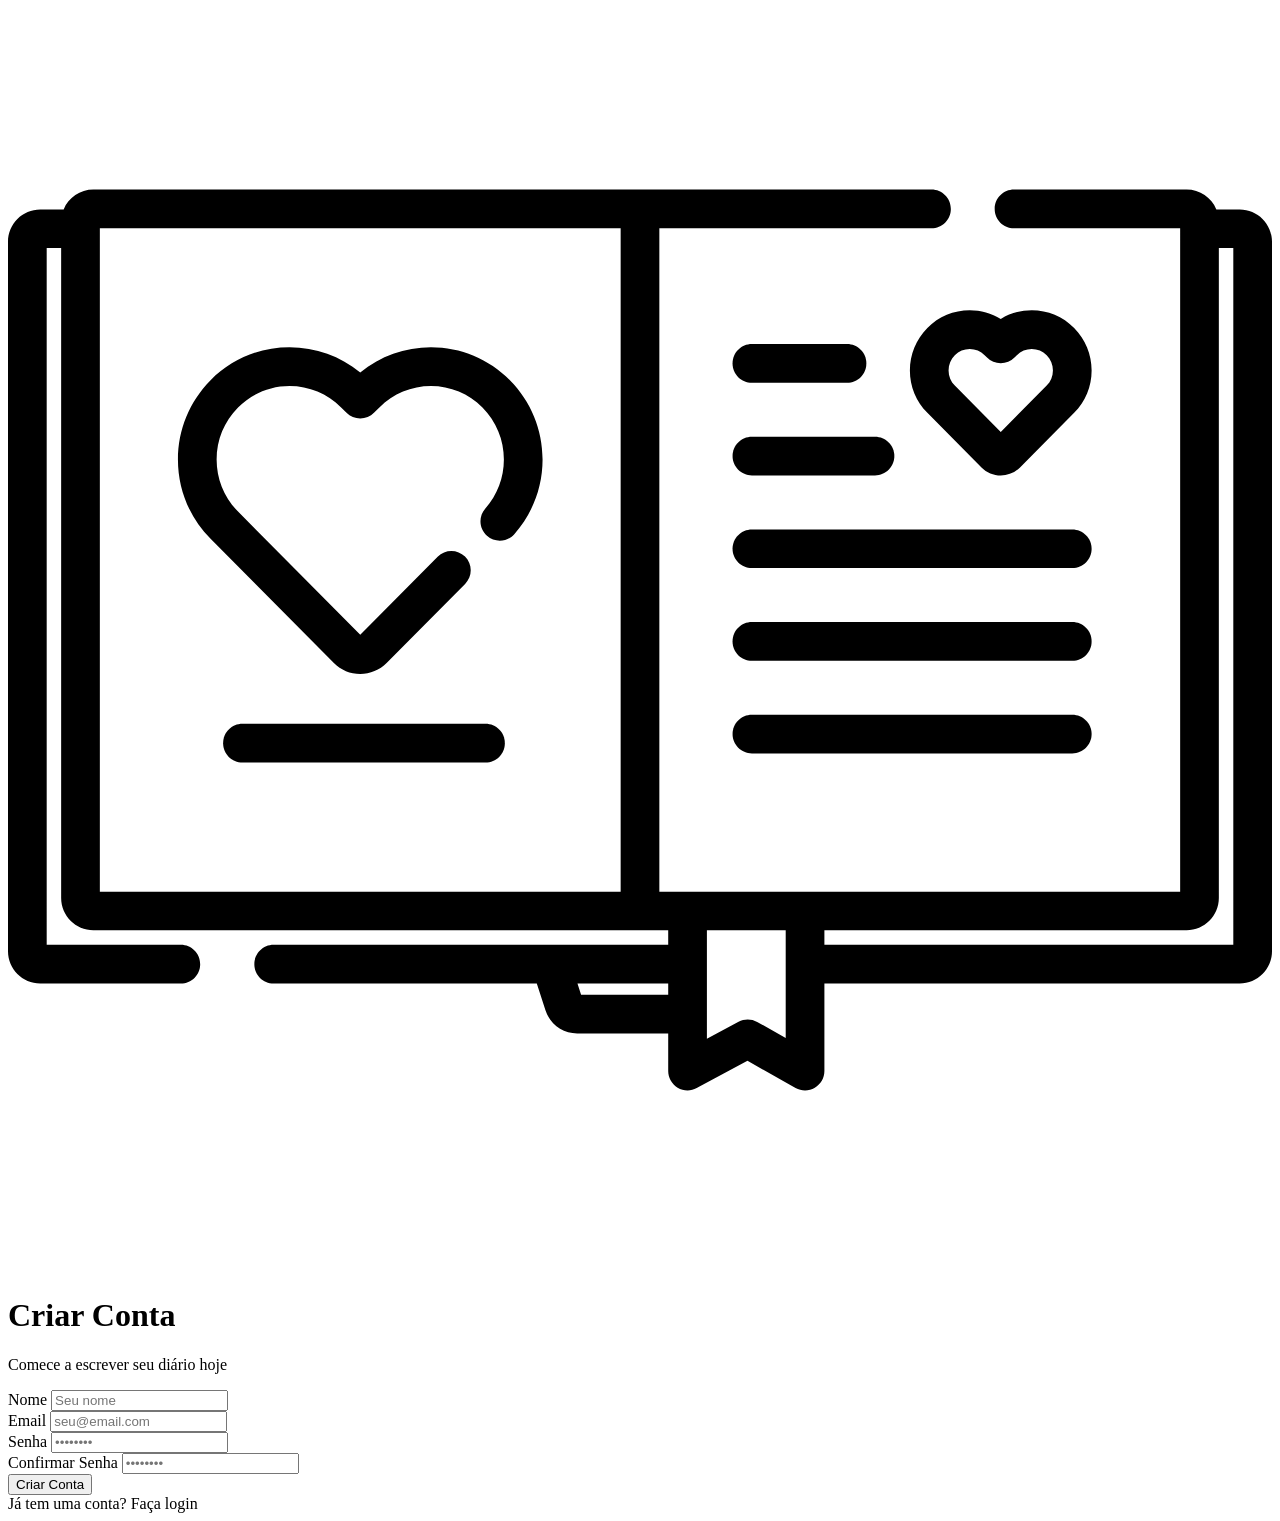
==== src/main/resources/templates/cadastro.html @ 06ce8e43 "Adiciona landing page, login, cadastro e dashboard com Thymeleaf" ====
<!DOCTYPE html>
<html lang="pt-BR" xmlns:th="http://thymeleaf.org">
<head>
    <meta charset="UTF-8">
    <meta name="viewport" content="width=device-width, initial-scale=1.0">
    <title>Cadastro - Dear Diary</title>
    
    <!--Fontes-->
    <link rel="preconnect" href="https://fonts.googleapis.com">
    <link rel="preconnect" href="https://fonts.gstatic.com" crossorigin>
    <link href="https://fonts.googleapis.com/css2?family=Abril+Fatface&family=Parisienne&family=Poppins&family=Unna:wght@400;700&display=swap" rel="stylesheet">
    
    <link rel="stylesheet" th:href="@{/css/styles-cadastro.css}">
</head>
<body>
    <div class="register-container">
        <div class="logo-container">
            <div class="logo-circle">
                <svg class="logo-icon" version="1.1" id="Layer_1" xmlns="http://www.w3.org/2000/svg" xmlns:xlink="http://www.w3.org/1999/xlink" viewBox="0 0 512 512" xml:space="preserve">
                    <g id="SVGRepo_bgCarrier" stroke-width="0"></g>
                    <g id="SVGRepo_tracerCarrier" stroke-linecap="round" stroke-linejoin="round" stroke="#CCCCCC" stroke-width="8.192"></g>
                    <g id="SVGRepo_iconCarrier">
                    <g> <g> <path d="M193.415,289.959H94.977c-4.328,0-7.837,3.508-7.837,7.837c0,4.329,3.509,7.837,7.837,7.837h98.438 c4.328,0,7.837-3.508,7.837-7.837C201.252,293.466,197.744,289.959,193.415,289.959z"></path></g></g>
                    <g> <g> <path d="M203.308,150.743c-8.546-8.602-19.908-13.34-31.995-13.34c-10.56,0-20.568,3.616-28.628,10.269 c-8.059-6.652-18.067-10.269-28.629-10.269c-12.087,0-23.45,4.738-31.996,13.341c-8.529,8.59-13.226,20.002-13.226,32.137 c0,12.14,4.698,23.553,13.224,32.137l49.947,50.331c2.85,2.87,6.643,4.451,10.679,4.451c3.976,0,7.867-1.622,10.681-4.453 l31.795-32.039c3.048-3.072,3.029-8.034-0.042-11.082c-3.073-3.05-8.034-3.031-11.083,0.042l-31.35,31.59l-49.504-49.883 c-5.593-5.63-8.674-13.121-8.674-21.093c0-7.968,3.08-15.459,8.674-21.092c5.58-5.618,12.994-8.712,20.875-8.712 c7.882,0,15.295,3.094,20.876,8.712l2.193,2.208c1.471,1.482,3.473,2.314,5.561,2.314s4.09-0.834,5.56-2.314l2.191-2.207 c5.583-5.618,12.996-8.713,20.876-8.713s15.293,3.094,20.874,8.711c5.594,5.635,8.675,13.126,8.675,21.093 c0,7.35-2.666,14.399-7.505,19.849c-2.875,3.237-2.58,8.19,0.656,11.064c3.237,2.875,8.19,2.58,11.063-0.656 c7.39-8.322,11.459-19.067,11.459-30.257C216.535,170.748,211.838,159.336,203.308,150.743z"></path> </g> </g>
                    <g> <g> <path d="M498.939,81.584h-9.481c-1.976-4.708-6.632-8.025-12.049-8.025H407.51c-4.329,0-7.837,3.508-7.837,7.837 c0,4.329,3.508,7.837,7.837,7.837h67.286v268.695h-210.96V89.233h110.237c4.329,0,7.837-3.508,7.837-7.837 c0-4.329-3.508-7.837-7.837-7.837H34.591c-5.418,0-10.073,3.316-12.049,8.025h-9.481C5.859,81.584,0,87.443,0,94.645v287.446 c0,7.202,5.859,13.061,13.061,13.061h56.947c4.328,0,7.837-3.508,7.837-7.837c0-4.328-3.509-7.837-7.837-7.837H15.673V97.258 h5.857v263.284c0,7.202,5.859,13.061,13.061,13.061h216.184h16.652v5.876H107.623c-4.328,0-7.837,3.509-7.837,7.837 c0,4.329,3.509,7.837,7.837,7.837h106.573l3.509,10.84c1.811,5.594,6.973,9.354,12.845,9.354h36.877v15.257 c0,2.758,1.448,5.311,3.814,6.726c2.367,1.414,5.301,1.482,7.729,0.179l20.566-11.042l19.475,10.967 c1.195,0.673,2.52,1.008,3.846,1.008c1.368,0,2.733-0.357,3.955-1.071c2.404-1.405,3.882-3.981,3.882-6.766v-35.45h168.245 c7.202,0,13.061-5.859,13.061-13.061V94.645C512,87.444,506.141,81.584,498.939,81.584z M248.163,357.929H37.204V89.233h210.96 V357.929z M267.428,399.673h-0.001h-35.292l-1.463-4.52h36.756V399.673z M295.918,410.616l-12.819,6.883v-43.896h31.92v43.593 l-11.547-6.504C301.132,409.375,298.283,409.346,295.918,410.616z M496.327,379.479H330.693v-5.877h146.714 c7.203,0,13.061-5.859,13.061-13.061V97.258h5.858V379.479z"></path> </g> </g>
                    <g> <g> <path d="M339.854,136.121h-38.528c-4.329,0-7.837,3.508-7.837,7.837c0,4.328,3.508,7.837,7.837,7.837h38.528 c4.329,0,7.837-3.509,7.837-7.837C347.691,139.629,344.183,136.121,339.854,136.121z"></path> </g> </g>
                    <g> <g> <path d="M351.186,173.657h-49.859c-4.329,0-7.837,3.508-7.837,7.837c0,4.329,3.508,7.837,7.837,7.837h49.859 c4.329,0,7.837-3.508,7.837-7.837C359.023,177.165,355.515,173.657,351.186,173.657z"></path> </g> </g>
                    <g> <g> <path d="M431.098,211.194H301.327c-4.329,0-7.837,3.508-7.837,7.837c0,4.329,3.508,7.837,7.837,7.837h129.771 c4.329,0,7.837-3.508,7.837-7.837C438.934,214.702,435.427,211.194,431.098,211.194z"></path> </g> </g>
                    <g> <g> <path d="M431.098,248.731H301.327c-4.329,0-7.837,3.508-7.837,7.837c0,4.329,3.508,7.837,7.837,7.837h129.771 c4.329,0,7.837-3.508,7.837-7.837C438.934,252.239,435.427,248.731,431.098,248.731z"></path> </g> </g>
                    <g> <g> <path d="M431.098,286.268H301.327c-4.329,0-7.837,3.508-7.837,7.837c0,4.329,3.508,7.837,7.837,7.837h129.771 c4.329,0,7.837-3.508,7.837-7.837C438.934,289.776,435.427,286.268,431.098,286.268z"></path> </g> </g>
                    <g> <g> <path d="M431.852,129.586c-4.581-4.611-10.676-7.151-17.16-7.151c-4.5,0-8.812,1.223-12.563,3.514 c-3.749-2.29-8.062-3.514-12.564-3.514c-6.485,0-12.58,2.54-17.162,7.153c-4.566,4.6-7.081,10.709-7.081,17.202 c0,6.496,2.515,12.606,7.08,17.201l21.925,22.094c2.053,2.064,4.896,3.247,7.801,3.247c2.903,0,5.745-1.182,7.811-3.254 l21.916-22.085c4.566-4.598,7.081-10.708,7.081-17.203C438.934,140.297,436.42,134.188,431.852,129.586z M420.73,152.95 l-18.602,18.747l-18.607-18.749c-1.631-1.641-2.529-3.827-2.529-6.158c0-2.328,0.899-4.515,2.529-6.158 c1.617-1.628,3.764-2.524,6.042-2.524c2.28,0,4.424,0.896,6.036,2.519l0.962,0.971c1.471,1.484,3.474,2.319,5.564,2.319 s4.093-0.835,5.564-2.319l0.956-0.964c1.619-1.629,3.766-2.526,6.044-2.526c2.279,0,4.424,0.897,6.038,2.521 c1.632,1.644,2.531,3.832,2.531,6.161C423.261,149.119,422.363,151.306,420.73,152.95z"></path> </g> </g> </g>
                </svg>
            </div>
            <h1 class="title">Criar Conta</h1>
            <p class="subtitle">Comece a escrever seu diário hoje</p>
        </div>

        <form>
            <div class="form-group">
                <label for="name">Nome</label>
                <input type="text" id="name" name="name" placeholder="Seu nome" required>
            </div>

            <div class="form-group">
                <label for="email">Email</label>
                <input type="email" id="email" name="email" placeholder="seu@email.com" required>
            </div>

            <div class="form-group">
                <label for="password">Senha</label>
                <input type="password" id="password" name="password" placeholder="••••••••" required>
            </div>

            <div class="form-group">
                <label for="confirm-password">Confirmar Senha</label>
                <input type="password" id="confirm-password" name="confirm-password" placeholder="••••••••" required>
            </div>

            <button type="submit" class="btn-submit">Criar Conta</button>
        </form>

        <div class="login-link">
            Já tem uma conta? <a th:href="@{/login}">Faça login</a>
        </div>
    </div>

    <div class="help-button" title="Ajuda"></div>
</body>
</html>
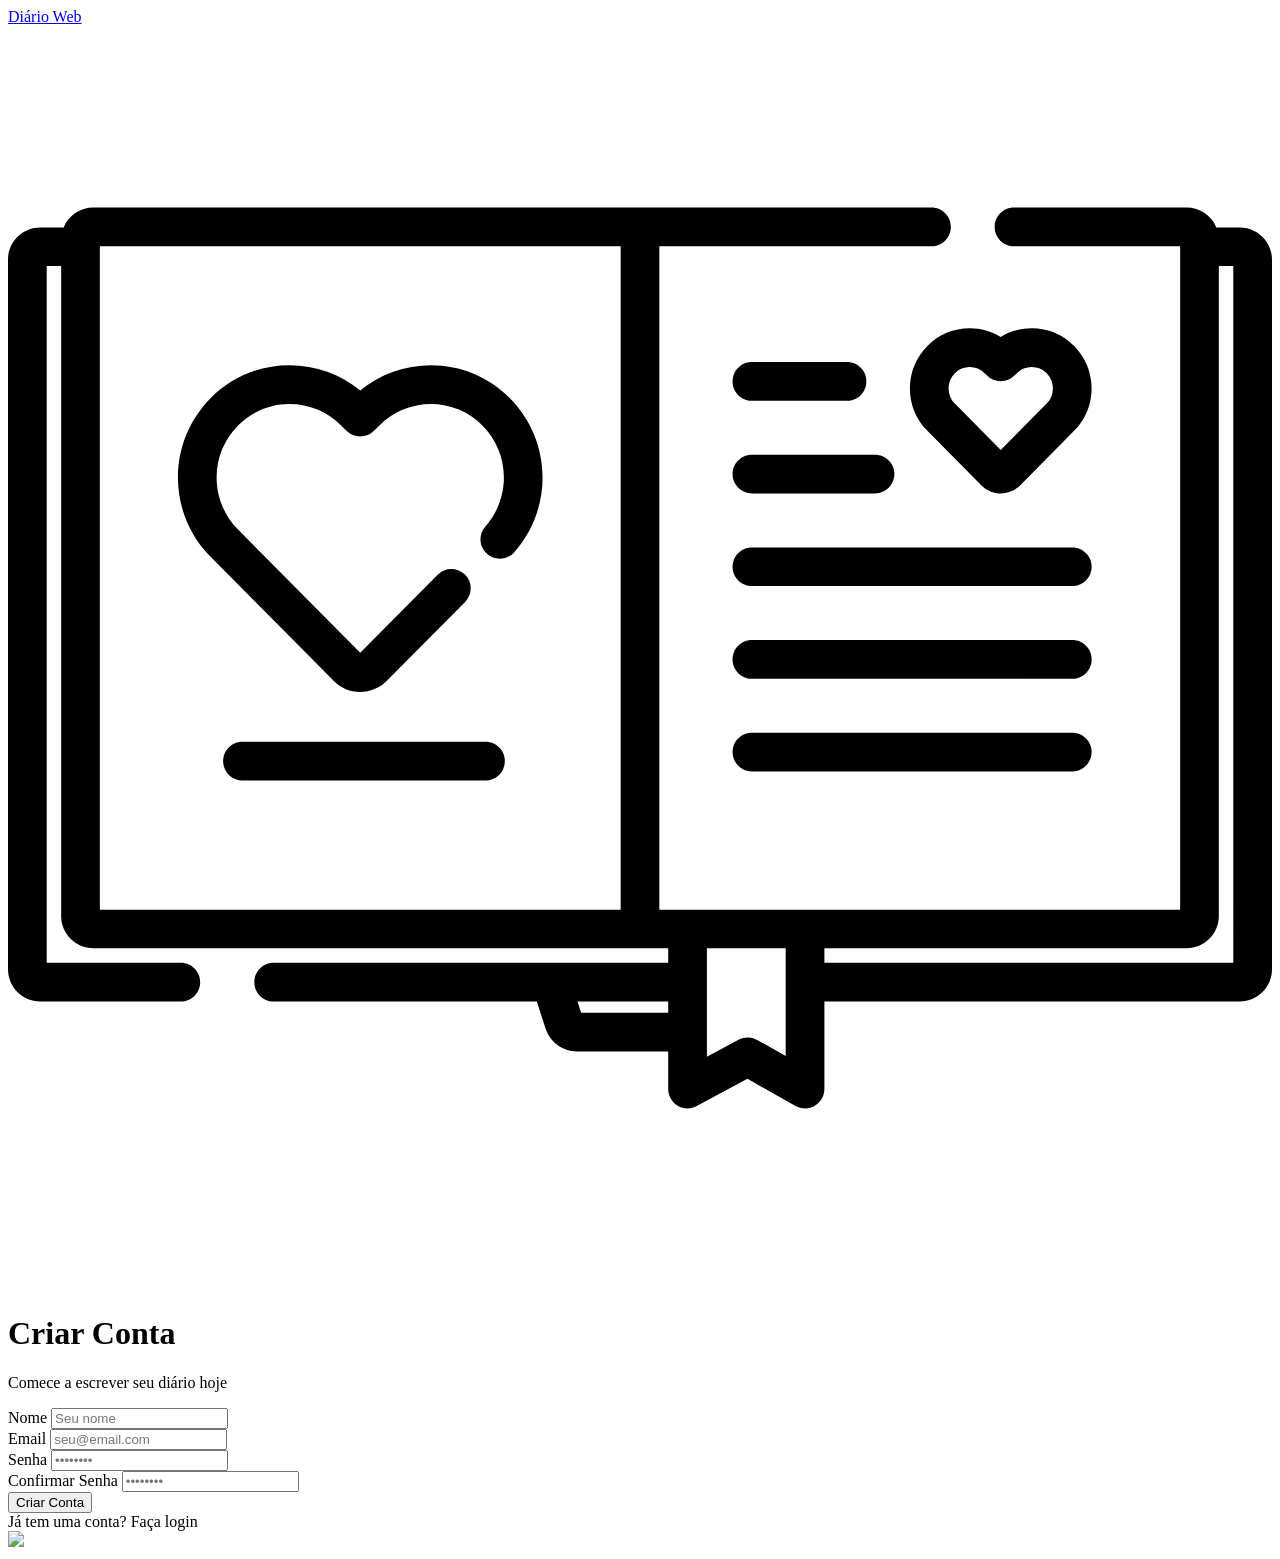
==== commit b5dc52ed: "Ajustes no front" ====
--- a/src/main/resources/templates/cadastro.html
+++ b/src/main/resources/templates/cadastro.html
@@ -3,8 +3,11 @@
 <head>
     <meta charset="UTF-8">
     <meta name="viewport" content="width=device-width, initial-scale=1.0">
-    <title>Cadastro - Dear Diary</title>
+    <title>Cadastro - Diário Web</title>
     
+    <!--Favicon-->
+    <link rel="icon" type="image/png" th:href="@{/static/assets/icons8-story-book-32.png}">
+
     <!--Fontes-->
     <link rel="preconnect" href="https://fonts.googleapis.com">
     <link rel="preconnect" href="https://fonts.gstatic.com" crossorigin>
@@ -13,6 +16,9 @@
     <link rel="stylesheet" th:href="@{/css/styles-cadastro.css}">
 </head>
 <body>
+    <div class="header-top">
+        <a href="index.html">Diário Web</a>
+    </div>
     <div class="register-container">
         <div class="logo-container">
             <div class="logo-circle">
@@ -35,35 +41,39 @@
             <p class="subtitle">Comece a escrever seu diário hoje</p>
         </div>
 
-        <form>
-            <div class="form-group">
-                <label for="name">Nome</label>
-                <input type="text" id="name" name="name" placeholder="Seu nome" required>
-            </div>
+    <form action="/cadastrar" method="post">
+        <div class="form-group">
+            <label for="name">Nome</label>
+            <input type="text" id="name" name="nome" placeholder="Seu nome" required>
+        </div>
 
-            <div class="form-group">
-                <label for="email">Email</label>
-                <input type="email" id="email" name="email" placeholder="seu@email.com" required>
-            </div>
+        <div class="form-group">
+            <label for="email">Email</label>
+            <input type="email" id="email" name="email" placeholder="seu@email.com" required>
+        </div>
 
-            <div class="form-group">
-                <label for="password">Senha</label>
-                <input type="password" id="password" name="password" placeholder="••••••••" required>
-            </div>
+        <div class="form-group">
+            <label for="password">Senha</label>
+            <input type="password" id="password" name="senha" placeholder="••••••••" required>
+        </div>
 
-            <div class="form-group">
-                <label for="confirm-password">Confirmar Senha</label>
-                <input type="password" id="confirm-password" name="confirm-password" placeholder="••••••••" required>
-            </div>
+        <div class="form-group">
+            <label for="confirm-password">Confirmar Senha</label>
+            <input type="password" id="confirm-password" name="confirm-password" placeholder="••••••••" required>
+        </div>
 
-            <button type="submit" class="btn-submit">Criar Conta</button>
-        </form>
+        <button type="submit" class="btn-submit">Criar Conta</button>
+    </form>
 
         <div class="login-link">
             Já tem uma conta? <a th:href="@{/login}">Faça login</a>
         </div>
     </div>
 
+    <div class="diary-img">
+        <img class="quote-img" src="@{/static/assets/diary-girl3.png}">
+    </div>
+
     <div class="help-button" title="Ajuda"></div>
 </body>
 </html>
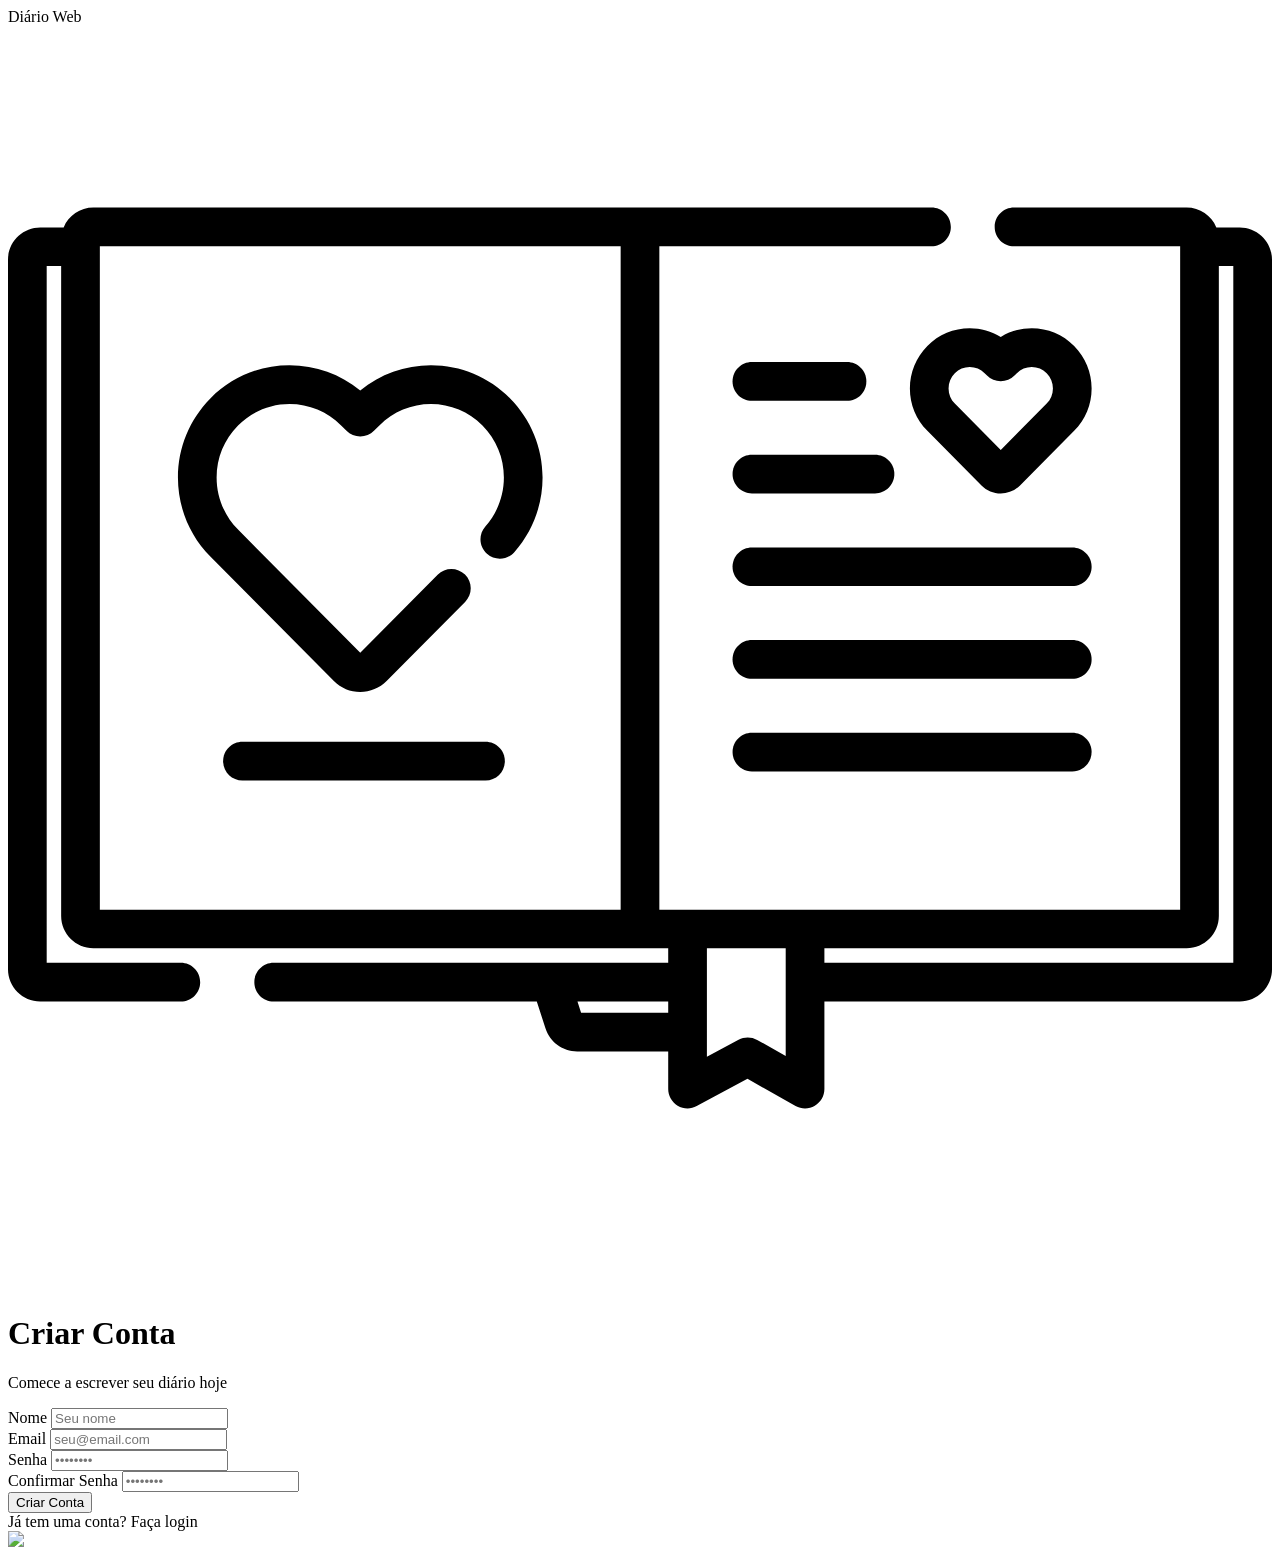
==== commit cc39ac06: "Correção imagens" ====
--- a/src/main/resources/templates/cadastro.html
+++ b/src/main/resources/templates/cadastro.html
@@ -6,7 +6,7 @@
     <title>Cadastro - Diário Web</title>
     
     <!--Favicon-->
-    <link rel="icon" type="image/png" th:href="@{/static/assets/icons8-story-book-32.png}">
+    <link rel="icon" type="image/png" th:href="@{/assets/icons8-story-book-32.png}">
 
     <!--Fontes-->
     <link rel="preconnect" href="https://fonts.googleapis.com">
@@ -17,7 +17,7 @@
 </head>
 <body>
     <div class="header-top">
-        <a href="index.html">Diário Web</a>
+        <a th:href="@{/}">Diário Web</a>
     </div>
     <div class="register-container">
         <div class="logo-container">
@@ -71,7 +71,7 @@
     </div>
 
     <div class="diary-img">
-        <img class="quote-img" src="@{/static/assets/diary-girl3.png}">
+        <img class="quote-img" src="@{/assets/diary-girl3.png}">
     </div>
 
     <div class="help-button" title="Ajuda"></div>
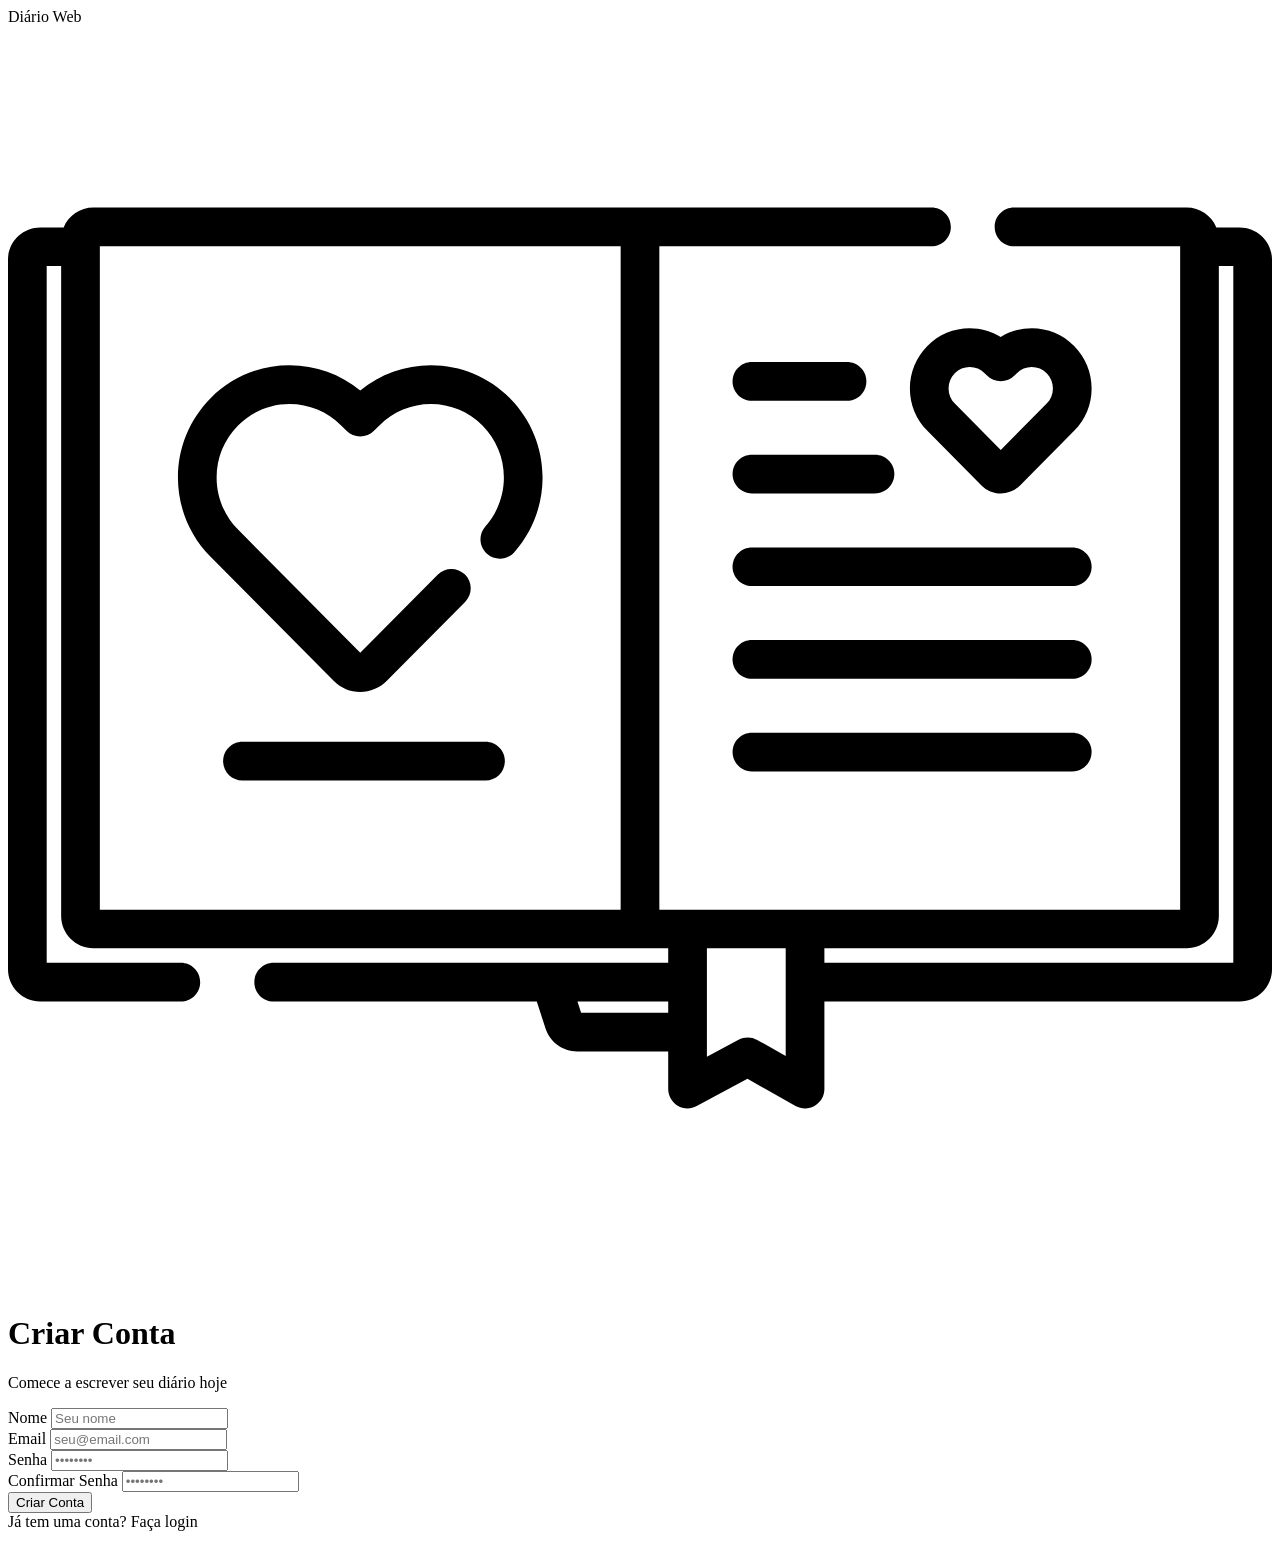
==== commit 05d566ea: "Correção imagens 2" ====
--- a/src/main/resources/templates/cadastro.html
+++ b/src/main/resources/templates/cadastro.html
@@ -71,7 +71,7 @@
     </div>
 
     <div class="diary-img">
-        <img class="quote-img" src="@{/assets/diary-girl3.png}">
+        <img class="quote-img" th:src="@{/assets/diary-girl3.png}">
     </div>
 
     <div class="help-button" title="Ajuda"></div>
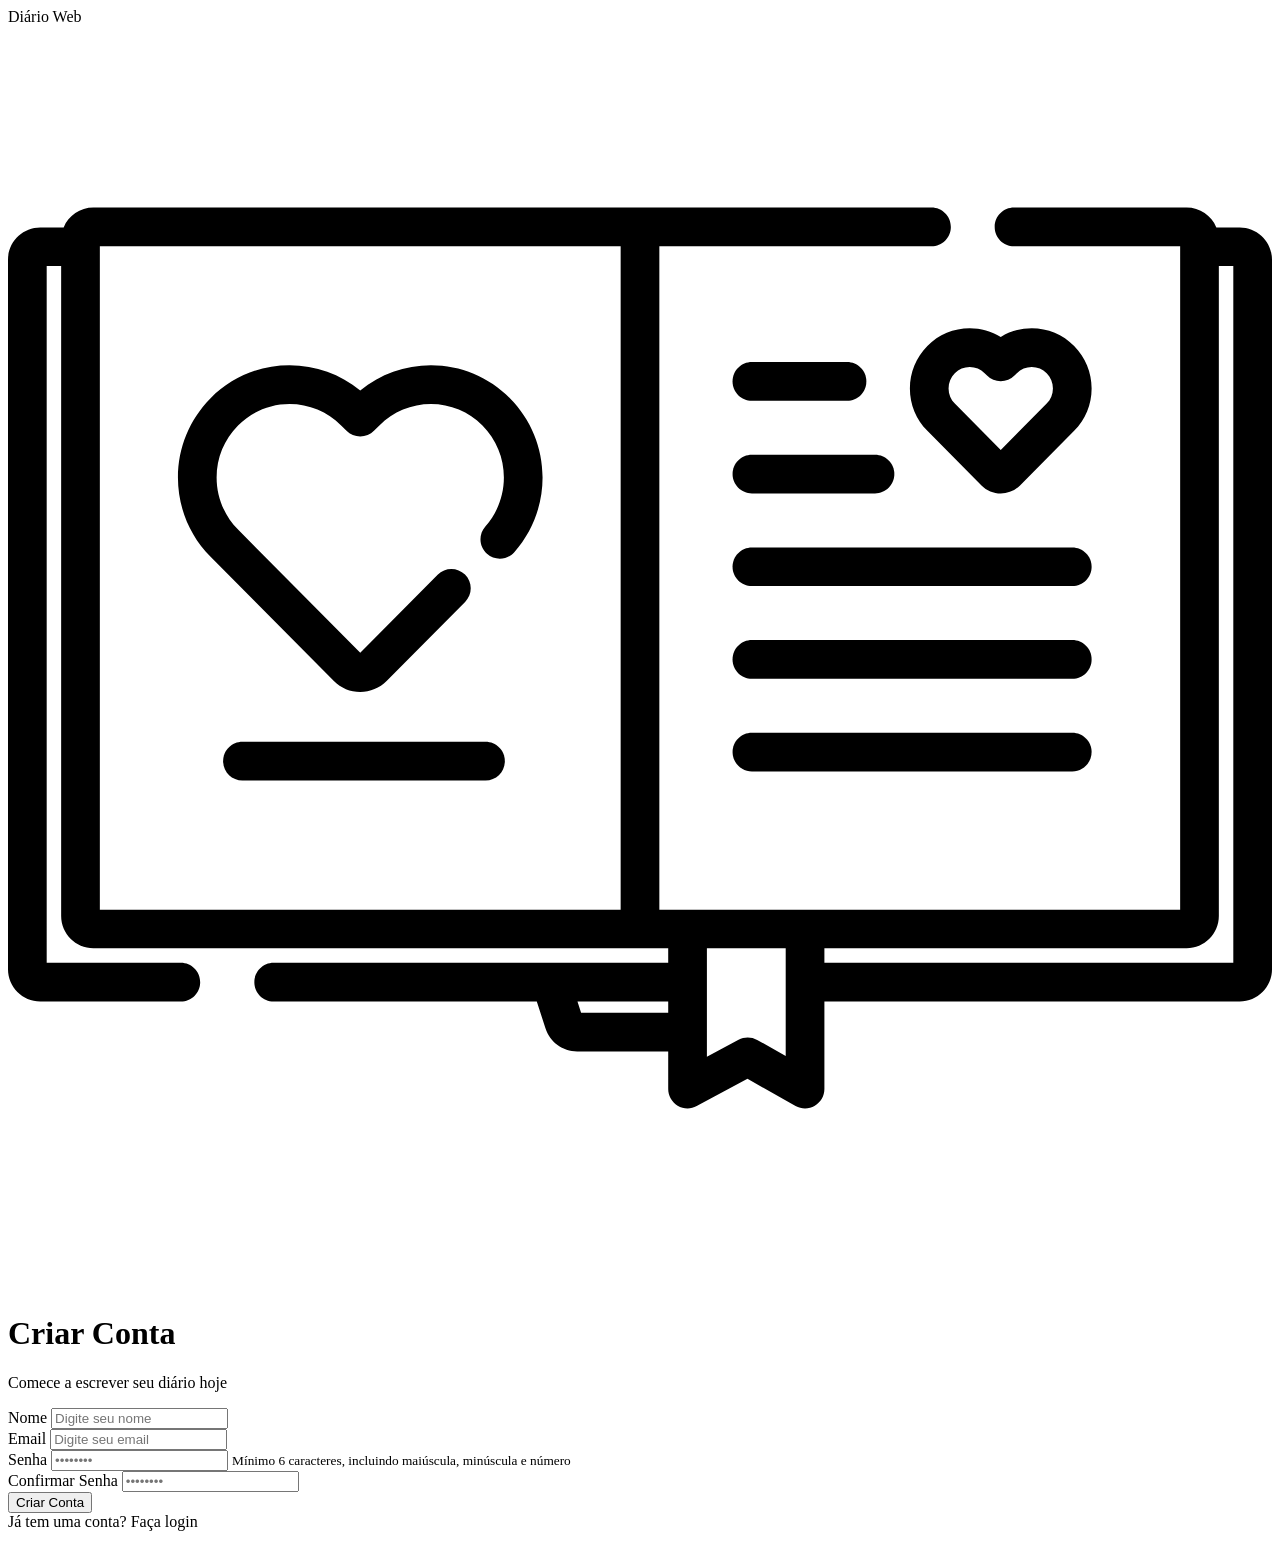
==== commit efa384b5: "Validacao cadastro" ====
--- a/src/main/resources/templates/cadastro.html
+++ b/src/main/resources/templates/cadastro.html
@@ -4,6 +4,7 @@
     <meta charset="UTF-8">
     <meta name="viewport" content="width=device-width, initial-scale=1.0">
     <title>Cadastro - Diário Web</title>
+    <link rel="stylesheet" href="/css/validacao-forms.css">
     
     <!--Favicon-->
     <link rel="icon" type="image/png" th:href="@{/assets/icons8-story-book-32.png}">
@@ -43,23 +44,28 @@
 
     <form action="/cadastrar" method="post">
         <div class="form-group">
-            <label for="name">Nome</label>
-            <input type="text" id="name" name="nome" placeholder="Seu nome" required>
+            <label for="nome">Nome</label>
+            <input type="text" id="nome" name="nome" placeholder="Digite seu nome" required>
+            <span id="nomeError" class="error-message"></span>
         </div>
 
         <div class="form-group">
             <label for="email">Email</label>
-            <input type="email" id="email" name="email" placeholder="seu@email.com" required>
+            <input type="email" id="email" name="email" placeholder="Digite seu email" required>
+            <span id="emailError" class="error-message"></span>
         </div>
 
         <div class="form-group">
-            <label for="password">Senha</label>
-            <input type="password" id="password" name="senha" placeholder="••••••••" required>
+            <label for="senha">Senha</label>
+            <input type="password" id="senha" name="senha" placeholder="••••••••" required>
+            <span id="senhaError" class="error-message"></span>
+            <small class="senha-dica">Mínimo 6 caracteres, incluindo maiúscula, minúscula e número</small>
         </div>
 
         <div class="form-group">
-            <label for="confirm-password">Confirmar Senha</label>
-            <input type="password" id="confirm-password" name="confirm-password" placeholder="••••••••" required>
+            <label for="confirmarSenha">Confirmar Senha</label>
+            <input type="password" id="confirmarSenha" name="confirmarSenha" placeholder="••••••••" required>
+            <span id="confirmarSenhaError" class="error-message"></span>
         </div>
 
         <button type="submit" class="btn-submit">Criar Conta</button>
@@ -75,5 +81,7 @@
     </div>
 
     <div class="help-button" title="Ajuda"></div>
+
+    <script th:src="@{/js/validacao-cadastro.js}"></script>
 </body>
 </html>
